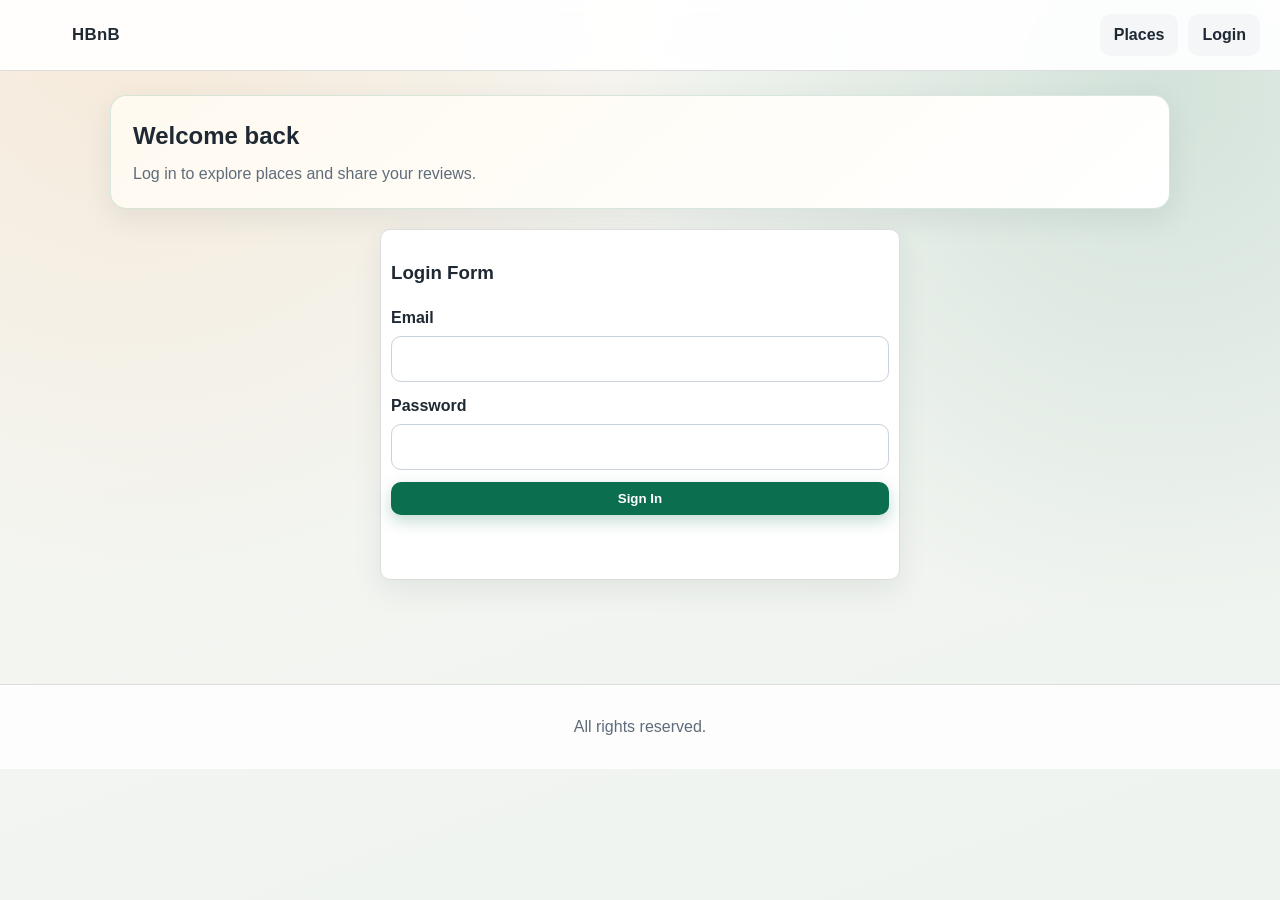
==== part 4/add_review.html @ 25e564c9 "HBnB part 4 Initial Commit" ====
<!DOCTYPE html>
<html lang="en">
  <head>
    <meta charset="UTF-8" />
    <meta name="viewport" content="width=device-width, initial-scale=1.0" />
    <title>HBnB - Add Review</title>
    <link rel="icon" type="image/png" href="icon.png" />
    <link rel="stylesheet" href="styles.css" />
  </head>
  <body>
    <header class="site-header">
      <a class="brand" href="index.html">
        <img src="logo.png" alt="HBnB logo" class="logo" />
        <h1 class="site-title">HBnB</h1>
      </a>
      <nav class="nav-links" aria-label="Primary navigation">
        <a class="nav-link" href="index.html">Places</a>
        <a class="login-button" href="login.html">Login</a>
      </nav>
    </header>

    <main>
      <section class="form-card add-review" aria-labelledby="review-heading">
        <h2 id="review-heading">Add Review</h2>
        <form id="review-form" class="form" novalidate>
          <div class="form-row">
            <label for="rating">Rating (1 to 5)</label>
            <input id="rating" name="rating" type="number" min="1" max="5" required />
          </div>

          <div class="form-row">
            <label for="comment">Comment</label>
            <textarea id="comment" name="comment" rows="5" minlength="3" required></textarea>
          </div>

          <button type="submit">Submit Review</button>
          <p id="message" class="message" role="status" aria-live="polite"></p>
        </form>
      </section>
    </main>

    <footer class="site-footer">
      <p>All rights reserved.</p>
    </footer>

    <script type="module" src="js/add_review.js"></script>
  </body>
</html>
---- part 4/styles.css ----
:root {
  --bg: #f7f7f2;
  --surface: #ffffff;
  --surface-2: #fffaf0;
  --text: #1f2933;
  --muted: #5f6c7b;
  --primary: #0b6e4f;
  --primary-hover: #09563e;
  --accent: #f4a259;
  --border: #ddd;
  --danger: #b42318;
  --shadow: 0 10px 30px rgba(23, 38, 53, 0.08);
}

* {
  box-sizing: border-box;
}

html,
body {
  margin: 0;
  padding: 0;
  min-height: 100%;
}

body {
  font-family: "Trebuchet MS", "Segoe UI", sans-serif;
  color: var(--text);
  background:
    radial-gradient(circle at 10% 0%, rgba(244, 162, 89, 0.16), transparent 40%),
    radial-gradient(circle at 90% 10%, rgba(11, 110, 79, 0.14), transparent 38%),
    linear-gradient(160deg, #f7f7f2 0%, #eef3ef 100%);
  line-height: 1.5;
}

.site-header {
  position: sticky;
  top: 0;
  z-index: 20;
  display: flex;
  align-items: center;
  justify-content: space-between;
  gap: 1rem;
  padding: 14px 20px;
  background: rgba(255, 255, 255, 0.92);
  border-bottom: 1px solid var(--border);
  backdrop-filter: blur(6px);
}

.brand {
  display: flex;
  align-items: center;
  gap: 10px;
  text-decoration: none;
  color: var(--text);
}

.logo {
  width: 42px;
  height: 42px;
  object-fit: cover;
  border-radius: 8px;
}

.site-title {
  margin: 0;
  font-size: 1.05rem;
  letter-spacing: 0.02em;
}

.nav-links {
  display: flex;
  align-items: center;
  gap: 10px;
}

.nav-link,
.login-button,
.action-button,
.details-button,
button {
  border: 0;
  border-radius: 10px;
  padding: 9px 14px;
  text-decoration: none;
  cursor: pointer;
  font-weight: 700;
  transition: transform 0.15s ease, background 0.2s ease, box-shadow 0.2s ease;
}

.nav-link,
.login-button {
  background: #f4f6f8;
  color: var(--text);
}

.nav-link:hover,
.login-button:hover {
  transform: translateY(-1px);
  background: #e8edf1;
}

.action-button,
.details-button,
button[type="submit"] {
  background: var(--primary);
  color: #fff;
  box-shadow: 0 6px 16px rgba(11, 110, 79, 0.25);
}

.action-button:hover,
.details-button:hover,
button[type="submit"]:hover {
  background: var(--primary-hover);
  transform: translateY(-1px);
}

main {
  max-width: 1100px;
  margin: 0 auto;
  padding: 24px 20px 84px;
  animation: fadeIn 0.45s ease;
}

.hero {
  background: linear-gradient(140deg, var(--surface-2), var(--surface));
  border: 1px solid rgba(11, 110, 79, 0.16);
  border-radius: 16px;
  padding: 22px;
  box-shadow: var(--shadow);
  margin-bottom: 20px;
}

.hero h2 {
  margin: 0 0 8px;
}

.hero p {
  margin: 0;
  color: var(--muted);
}

.controls {
  display: flex;
  flex-wrap: wrap;
  gap: 10px;
  align-items: center;
  margin: 10px 0 16px;
}

label {
  font-weight: 700;
}

input,
select,
textarea {
  width: 100%;
  padding: 10px;
  border-radius: 10px;
  border: 1px solid #cad3dd;
  background: #fff;
  color: var(--text);
  font: inherit;
}

input:focus,
select:focus,
textarea:focus {
  outline: 2px solid rgba(11, 110, 79, 0.24);
  border-color: var(--primary);
}

.form-card,
.place-card,
.place-details,
.review-card,
.add-review {
  background: var(--surface);
  margin: 20px;
  padding: 10px;
  border: 1px solid var(--border);
  border-radius: 10px;
  box-shadow: var(--shadow);
}

.form-card {
  max-width: 520px;
  margin-left: auto;
  margin-right: auto;
}

.form {
  display: grid;
  gap: 12px;
}

.form-row {
  display: grid;
  gap: 6px;
}

.message {
  min-height: 1.3rem;
  margin-top: 6px;
  font-weight: 700;
}

.message.error {
  color: var(--danger);
}

.message.success {
  color: var(--primary);
}

.places-grid,
.reviews-grid {
  display: grid;
  grid-template-columns: repeat(auto-fit, minmax(250px, 1fr));
  gap: 8px;
}

.place-card h3,
.review-card h4 {
  margin-top: 2px;
  margin-bottom: 8px;
}

.price {
  font-weight: 700;
  color: var(--primary);
}

.place-info {
  display: grid;
  gap: 8px;
  margin-bottom: 12px;
}

.place-meta {
  color: var(--muted);
  font-size: 0.95rem;
}

.review-header {
  display: flex;
  justify-content: space-between;
  align-items: baseline;
  gap: 8px;
}

.site-footer {
  text-align: center;
  border-top: 1px solid var(--border);
  padding: 14px;
  color: var(--muted);
  background: rgba(255, 255, 255, 0.85);
}

.hidden {
  display: none !important;
}

@keyframes fadeIn {
  from {
    opacity: 0;
    transform: translateY(8px);
  }
  to {
    opacity: 1;
    transform: translateY(0);
  }
}

@media (max-width: 740px) {
  .site-header {
    flex-wrap: wrap;
    justify-content: center;
  }

  .nav-links {
    width: 100%;
    justify-content: center;
    flex-wrap: wrap;
  }

  .place-card,
  .place-details,
  .review-card,
  .add-review,
  .form-card {
    margin: 10px;
  }
}
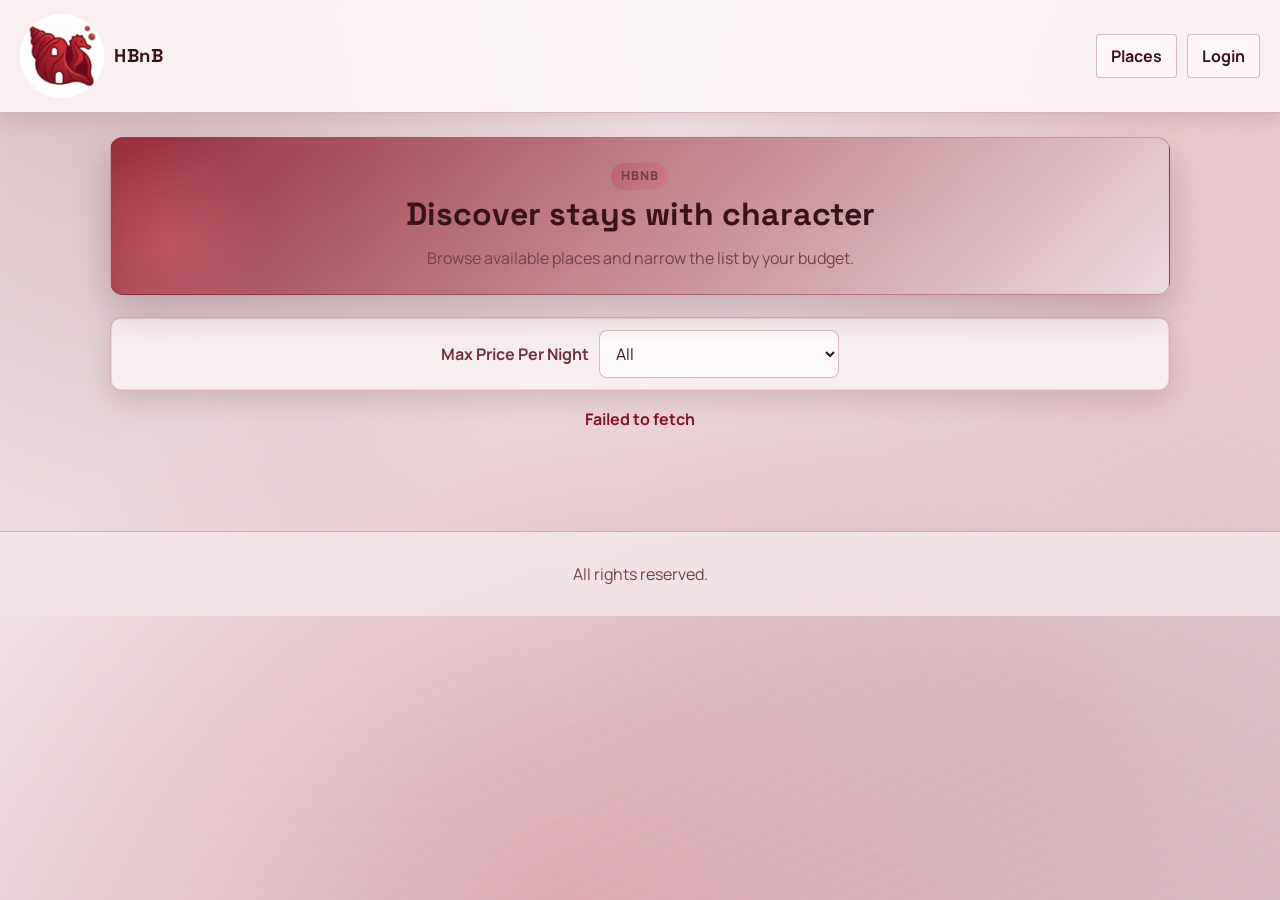
==== commit cccd1c0f: "Several improvements and aesthetical changes in styles." ====
--- a/part 4/add_review.html
+++ b/part 4/add_review.html
@@ -4,13 +4,13 @@
     <meta charset="UTF-8" />
     <meta name="viewport" content="width=device-width, initial-scale=1.0" />
     <title>HBnB - Add Review</title>
-    <link rel="icon" type="image/png" href="icon.png" />
+    <link rel="icon" type="image/png" sizes="96x96" href="favicon-96x96.png" />
     <link rel="stylesheet" href="styles.css" />
   </head>
   <body>
     <header class="site-header">
       <a class="brand" href="index.html">
-        <img src="logo.png" alt="HBnB logo" class="logo" />
+        <img src="favicon-96x96.png" alt="HBnB logo" class="logo" />
         <h1 class="site-title">HBnB</h1>
       </a>
       <nav class="nav-links" aria-label="Primary navigation">
--- a/part 4/styles.css
+++ b/part 4/styles.css
@@ -1,15 +1,20 @@
+@import url("https://fonts.googleapis.com/css2?family=Manrope:wght@500;700;800&family=Space+Grotesk:wght@600;700&display=swap");
+
 :root {
-  --bg: #f7f7f2;
-  --surface: #ffffff;
-  --surface-2: #fffaf0;
-  --text: #1f2933;
-  --muted: #5f6c7b;
-  --primary: #0b6e4f;
-  --primary-hover: #09563e;
-  --accent: #f4a259;
-  --border: #ddd;
-  --danger: #b42318;
-  --shadow: 0 10px 30px rgba(23, 38, 53, 0.08);
+  --bg: #f5ecee;
+  --surface: rgba(255, 247, 248, 0.84);
+  --surface-2: rgba(255, 250, 251, 0.94);
+  --text: #38131a;
+  --muted: #70424a;
+  --primary: #b01f31;
+  --primary-hover: #8a1625;
+  --accent: #c53a4b;
+  --accent-2: #68101d;
+  --accent-pop: #dd6b76;
+  --accent-cool: #9f5660;
+  --border: rgba(116, 27, 40, 0.28);
+  --danger: #831522;
+  --shadow: 0 16px 38px rgba(62, 15, 24, 0.23);
 }
 
 * {
@@ -24,13 +29,31 @@
 }
 
 body {
-  font-family: "Trebuchet MS", "Segoe UI", sans-serif;
+  font-family: "Manrope", "Trebuchet MS", sans-serif;
   color: var(--text);
   background:
-    radial-gradient(circle at 10% 0%, rgba(244, 162, 89, 0.16), transparent 40%),
-    radial-gradient(circle at 90% 10%, rgba(11, 110, 79, 0.14), transparent 38%),
-    linear-gradient(160deg, #f7f7f2 0%, #eef3ef 100%);
+    radial-gradient(circle at 6% 2%, rgba(104, 18, 33, 0.24), transparent 40%),
+    radial-gradient(circle at 95% 4%, rgba(221, 107, 118, 0.22), transparent 36%),
+    radial-gradient(circle at 82% 82%, rgba(159, 86, 96, 0.14), transparent 38%),
+    radial-gradient(circle at 44% 100%, rgba(176, 31, 49, 0.2), transparent 54%),
+    linear-gradient(152deg, #f9f2f4 0%, #ecd9de 52%, #ddc0c8 100%);
   line-height: 1.5;
+  background-attachment: fixed;
+}
+
+body::before {
+  content: "";
+  position: fixed;
+  inset: 0;
+  pointer-events: none;
+  background:
+    repeating-linear-gradient(
+      -24deg,
+      rgba(255, 255, 255, 0.04) 0 8px,
+      rgba(0, 0, 0, 0.02) 8px 16px
+    );
+  mix-blend-mode: soft-light;
+  opacity: 0.5;
 }
 
 .site-header {
@@ -42,9 +65,10 @@
   justify-content: space-between;
   gap: 1rem;
   padding: 14px 20px;
-  background: rgba(255, 255, 255, 0.92);
+  background: rgba(251, 244, 246, 0.9);
   border-bottom: 1px solid var(--border);
-  backdrop-filter: blur(6px);
+  backdrop-filter: blur(8px);
+  box-shadow: 0 6px 18px rgba(86, 17, 30, 0.12);
 }
 
 .brand {
@@ -56,16 +80,17 @@
 }
 
 .logo {
-  width: 42px;
-  height: 42px;
+  width: 84px;
+  height: 84px;
   object-fit: cover;
-  border-radius: 8px;
+  border-radius: 3.5px;
 }
 
 .site-title {
   margin: 0;
-  font-size: 1.05rem;
-  letter-spacing: 0.02em;
+  font-family: "Space Grotesk", "Manrope", sans-serif;
+  font-size: 1.16rem;
+  letter-spacing: 0.03em;
 }
 
 .nav-links {
@@ -80,7 +105,7 @@
 .details-button,
 button {
   border: 0;
-  border-radius: 10px;
+  border-radius: 4px;
   padding: 9px 14px;
   text-decoration: none;
   cursor: pointer;
@@ -90,28 +115,30 @@
 
 .nav-link,
 .login-button {
-  background: #f4f6f8;
+  background: rgba(255, 248, 250, 0.8);
   color: var(--text);
+  border: 1px solid var(--border);
 }
 
 .nav-link:hover,
 .login-button:hover {
   transform: translateY(-1px);
-  background: #e8edf1;
+  background: #fff9fa;
+  box-shadow: 0 8px 18px rgba(103, 20, 36, 0.17);
 }
 
 .action-button,
 .details-button,
 button[type="submit"] {
-  background: var(--primary);
+  background: linear-gradient(120deg, var(--primary), var(--accent) 60%, var(--accent-pop));
   color: #fff;
-  box-shadow: 0 6px 16px rgba(11, 110, 79, 0.25);
+  box-shadow: 0 10px 20px rgba(96, 15, 30, 0.34);
 }
 
 .action-button:hover,
 .details-button:hover,
 button[type="submit"]:hover {
-  background: var(--primary-hover);
+  background: linear-gradient(120deg, var(--primary-hover), var(--accent-2) 65%, var(--accent));
   transform: translateY(-1px);
 }
 
@@ -123,21 +150,61 @@
 }
 
 .hero {
-  background: linear-gradient(140deg, var(--surface-2), var(--surface));
-  border: 1px solid rgba(11, 110, 79, 0.16);
-  border-radius: 16px;
-  padding: 22px;
+  position: relative;
+  overflow: hidden;
+  background:
+    linear-gradient(135deg, #cf4f5f 8%, #f8faff 60%);
+  border: 1px solid var(--border);
+  border-radius: 13px;
+  padding: 24px;
   box-shadow: var(--shadow);
-  margin-bottom: 20px;
+  margin-bottom: 22px;
+}
+
+.hero::before {
+  content: "";
+  position: absolute;
+  inset: auto auto -50px -42px;
+  width: 200px;
+  height: 200px;
+  border-radius: 17% 33% 30.5% 19.5% / 21.5% 17% 33% 28.5%;
+  background: radial-gradient(circle, rgba(221, 107, 118, 0.42) 0%, rgba(221, 107, 118, 0) 72%);
+  pointer-events: none;
+}
+
+.hero::after {
+  content: "";
+  position: absolute;
+  inset: auto -40px -75px auto;
+  width: 500px;
+  height: px;
+  border-radius: 25%;
+  background: radial-gradient(circle, #ca4d5c 0%, rgba(176, 31, 49, 0) 72%);
+  pointer-events: none;
 }
 
 .hero h2 {
   margin: 0 0 8px;
+  font-family: "Space Grotesk", "Manrope", sans-serif;
+  font-size: clamp(1.45rem, 2.8vw, 2rem);
 }
 
 .hero p {
   margin: 0;
   color: var(--muted);
+}
+
+.hero-kicker {
+  display: inline-block;
+  margin-bottom: 10px;
+  padding: 4px 10px;
+  border-radius: 499.5px;
+  font-size: 0.78rem;
+  letter-spacing: 0.08em;
+  text-transform: uppercase;
+  font-weight: 800;
+  background: linear-gradient(120deg, rgba(176, 31, 49, 0.24), rgba(221, 107, 118, 0.36));
+  color: #4a1717;
 }
 
 .controls {
@@ -145,30 +212,87 @@
   flex-wrap: wrap;
   gap: 10px;
   align-items: center;
+  justify-content: center;
   margin: 10px 0 16px;
+}
+
+.site-header,
+.brand,
+.nav-links,
+.controls,
+.review-header {
+  text-align: center;
+}
+
+.site-header ul,
+.site-header ol,
+.brand ul,
+.brand ol,
+.nav-links ul,
+.nav-links ol,
+.controls ul,
+.controls ol,
+.review-header ul,
+.review-header ol {
+  margin: 0 auto;
+  padding-left: 0;
+  list-style-position: inside;
+  text-align: center;
+}
+
+.page-index .index-main {
+  position: relative;
+}
+
+.page-index .index-hero {
+  background:
+    linear-gradient(135deg, rgba(138, 22, 37, 0.86), rgba(236, 220, 225, 0.95)),
+    radial-gradient(circle at 82% 18%, rgba(221, 107, 118, 0.32), transparent 100%);
+
+}
+
+.page-index .filters-panel {
+  padding: 12px 14px;
+  border-radius: 11px;
+  border: 1px solid var(--border);
+  background: rgba(250, 241, 243, 0.9);
+  box-shadow:
+    0 10px 26px rgba(92, 17, 30, 0.15),
+    inset 0 0 0 1px rgba(221, 107, 118, 0.2);
+}
+
+.page-index #price-filter {
+  max-width: 240px;
+}
+
+.page-index #places-list {
+  margin-top: 12px;
 }
 
 label {
   font-weight: 700;
+  color: #71333f;
 }
 
 input,
 select,
 textarea {
   width: 100%;
-  padding: 10px;
-  border-radius: 10px;
-  border: 1px solid #cad3dd;
-  background: #fff;
+  padding: 11px 12px;
+  border-radius: 8px;
+  border: 1px solid var(--border);
+  background: rgba(255, 251, 252, 0.95);
   color: var(--text);
   font: inherit;
+  transition: border-color 0.2s ease, box-shadow 0.2s ease;
 }
 
 input:focus,
 select:focus,
 textarea:focus {
-  outline: 2px solid rgba(11, 110, 79, 0.24);
+  outline: 2px solid rgba(176, 31, 49, 0.24);
   border-color: var(--primary);
+  box-shadow: 0 0 0 5px rgba(176, 31, 49, 0.1);
 }
 
 .form-card,
@@ -178,10 +302,36 @@
 .add-review {
   background: var(--surface);
   margin: 20px;
-  padding: 10px;
+  padding: 14px;
   border: 1px solid var(--border);
-  border-radius: 10px;
+  border-radius: 11px;
   box-shadow: var(--shadow);
+  backdrop-filter: blur(2px);
+  text-align: center;
+}
+
+.hero,
+.filters-panel,
+.place-info,
+.place-meta,
+.message {
+  text-align: center;
+}
+
+.form-card ul,
+.form-card ol,
+.place-card ul,
+.place-card ol,
+.place-details ul,
+.place-details ol,
+.review-card ul,
+.review-card ol,
+.add-review ul,
+.add-review ol {
+  margin: 0 auto;
+  padding-left: 0;
+  list-style-position: inside;
+  text-align: center;
 }
 
 .form-card {
@@ -218,7 +368,7 @@
 .reviews-grid {
   display: grid;
   grid-template-columns: repeat(auto-fit, minmax(250px, 1fr));
-  gap: 8px;
+  gap: 12px;
 }
 
 .place-card h3,
@@ -230,6 +380,28 @@
 .price {
   font-weight: 700;
   color: var(--primary);
+}
+
+.place-card,
+.review-card {
+  transition: transform 0.25s ease, box-shadow 0.25s ease;
+  animation: cardRise 0.45s ease both;
+}
+
+.place-card:hover,
+.review-card:hover {
+  transform: translateY(-4px);
+  box-shadow: 0 16px 30px rgba(88, 17, 31, 0.22);
+}
+
+.place-card:nth-child(3n),
+.review-card:nth-child(3n) {
+  border-color: rgba(221, 107, 118, 0.38);
+}
+
+.place-card:nth-child(3n + 1),
+.review-card:nth-child(3n + 1) {
+  border-color: rgba(159, 86, 96, 0.34);
 }
 
 .place-info {
@@ -255,7 +427,7 @@
   border-top: 1px solid var(--border);
   padding: 14px;
   color: var(--muted);
-  background: rgba(255, 255, 255, 0.85);
+  background: rgba(243, 230, 233, 0.9);
 }
 
 .hidden {
@@ -273,7 +445,23 @@
   }
 }
 
+@keyframes cardRise {
+  from {
+    opacity: 0;
+    transform: translateY(8px) scale(0.985);
+  }
+
+  to {
+    opacity: 1;
+    transform: translateY(0) scale(1);
+  }
+}
+
 @media (max-width: 740px) {
+  body {
+    background-attachment: scroll;
+  }
+
   .site-header {
     flex-wrap: wrap;
     justify-content: center;
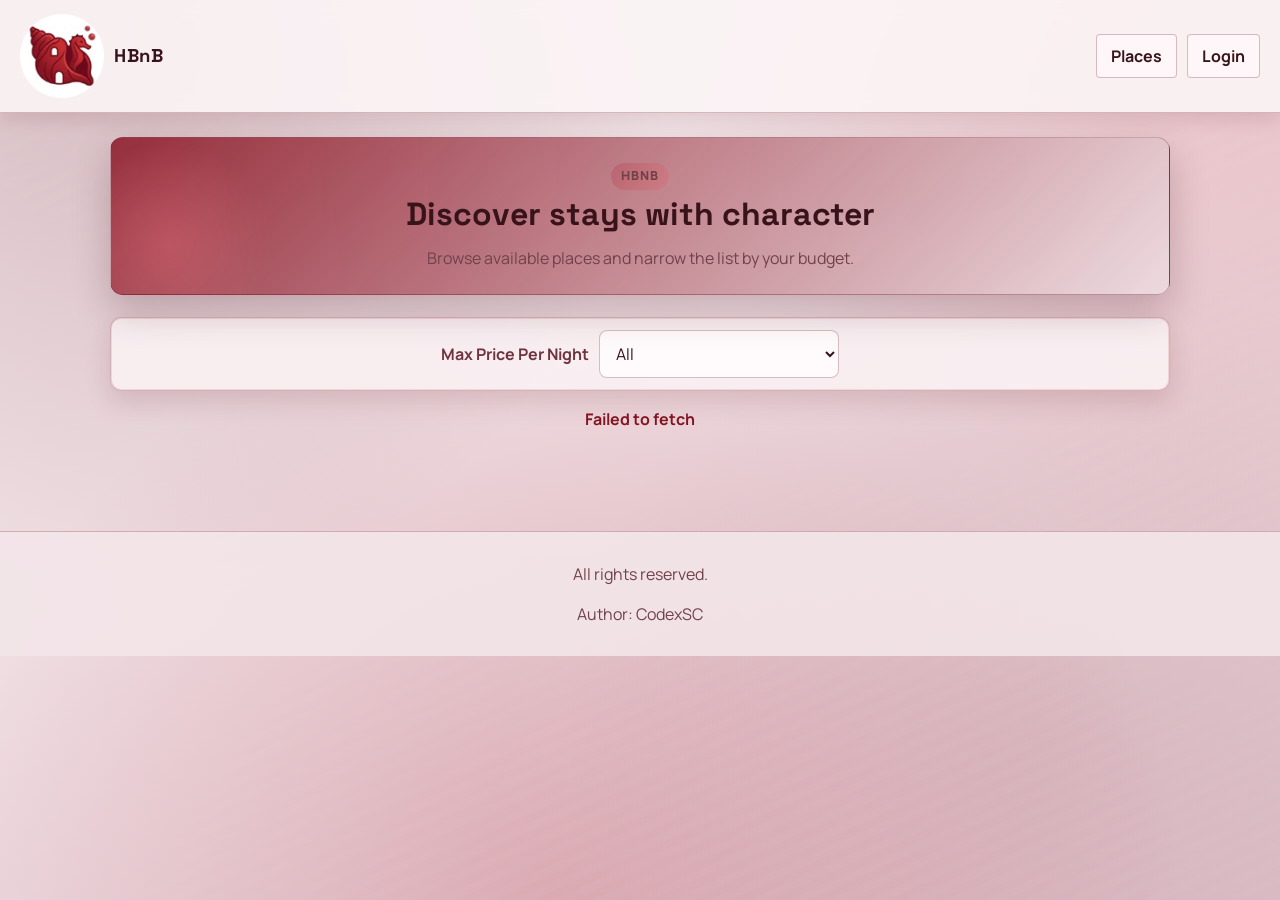
==== commit cdfd2cfc: "style: Update HTML files to include author information in footers" ====
--- a/part 4/add_review.html
+++ b/part 4/add_review.html
@@ -15,7 +15,8 @@
       </a>
       <nav class="nav-links" aria-label="Primary navigation">
         <a class="nav-link" href="index.html">Places</a>
-        <a class="login-button" href="login.html">Login</a>
+        <a id="login-link" class="login-button" href="login.html">Login</a>
+        <a id="logout-link" class="login-button" href="login.html">Logout</a>
       </nav>
     </header>
 
@@ -41,6 +42,7 @@
 
     <footer class="site-footer">
       <p>All rights reserved.</p>
+      <p>Author: CodexSC</p>
     </footer>
 
     <script type="module" src="js/add_review.js"></script>
